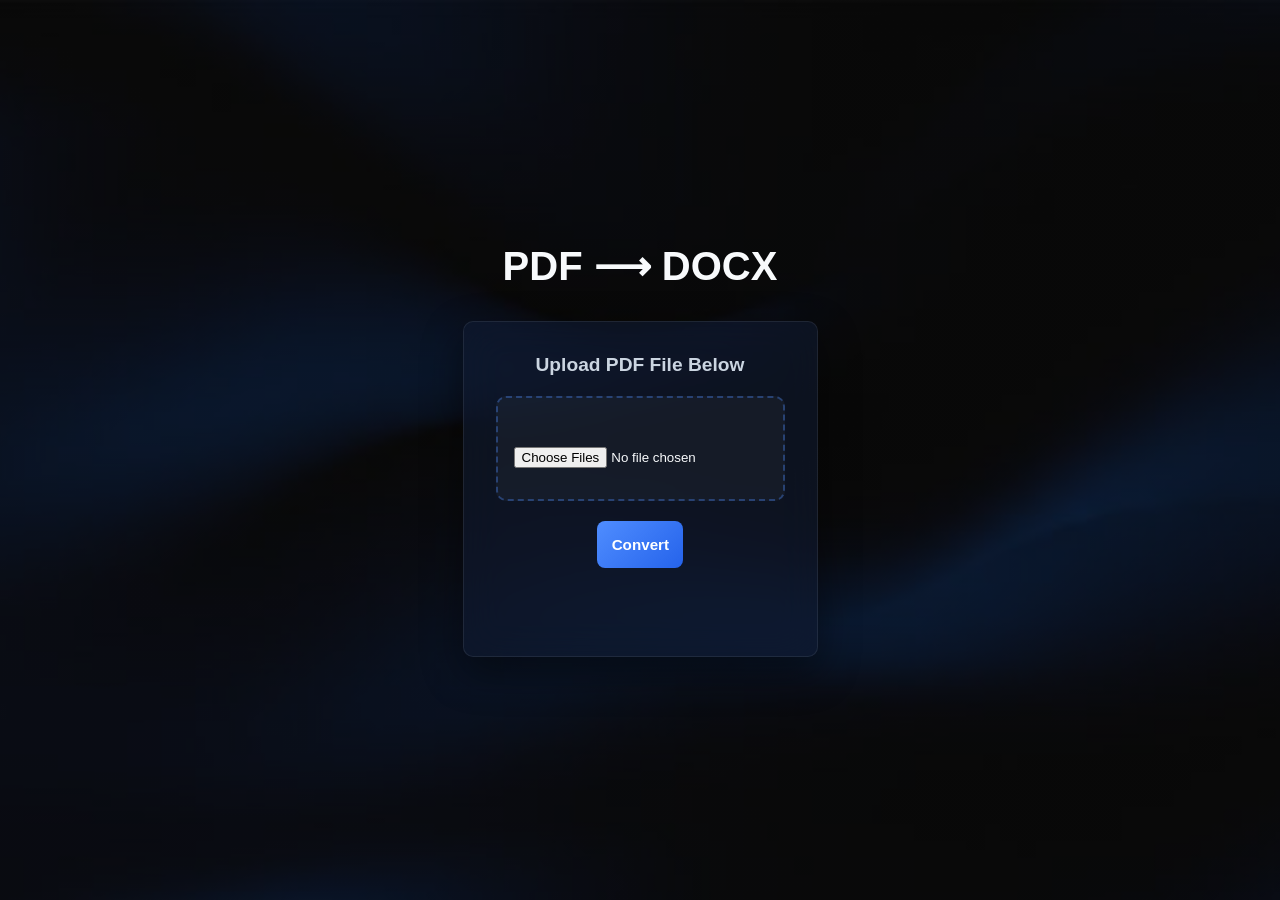
==== index.html @ 3636ff29 "Initial commit!" ====
<!DOCTYPE html>

<html>

<head>
    <meta charset="UTF-8">
    <title>PDF to Docx CONVERTER</title>
    <link rel="stylesheet" href="style.css">
</head>

<body>

    <h1>PDF ⟶ DOCX</h>
        <div class="Upload_File">
            <p>Upload PDF File Below</p>
            <div class="Upload_File_container">
                <!--Formate check : ONLY ALLOW PDF FILES-->
                <input type="file" id="pdfFile" multiple accept=".pdf">
            </div>
            <div id="cn_btn">
                <button id="convert_btn">Convert</button>
            </div>
            <p id="status"></p>
            <div id="download"></div>
            <div id="fileList">
            </div>
        </div>
        </div>

        <script src="script.js"></script>
</body>

</html>
---- style.css ----
* {
    margin: 0;
    padding: 0;
    box-sizing: border-box;
}

body {
    margin: 0;
    font-family: 'Segoe UI', Tahoma, Geneva, Verdana, sans-serif;

    background-image:
        linear-gradient(rgba(0, 0, 0, 0.65), rgba(0, 0, 0, 0.65)),
        url("./picfinal.jpeg");

    background-size: cover;
    background-position: center;
    background-repeat: no-repeat;
    background-attachment: fixed;

    min-height: 100vh;

    display: flex;
    flex-direction: column;
    justify-content: center;
    align-items: center;
}


h1 {
    font-size: 2.5rem;
    font-weight: 700;
    color: #F8FAFC;
    text-align: center;
    margin-bottom: 5rem;
    margin-top: 5rem;

}


.Upload_File {
    background: rgba(18, 28, 51, 0.55);
    backdrop-filter: blur(20px);
    border: 1px solid rgba(255, 255, 255, .08);
    border-radius: 10px;
    box-shadow: 0 15px 40px rgba(0, 0, 0, .45);
    padding: 32px;
    margin-top: 2rem;
    margin-bottom: 5 rem;
    ;
}

.Upload_File>p {
    font-size: 1.2rem;
    color: #CBD5E1;
    margin-bottom: 20px;
}

.Upload_File_container {
    border: 2px dashed rgba(79, 141, 255, .35);
    border-radius: 10px;
    padding: 28px 16px;
    text-align: center;
    background: rgba(255, 255, 255, .04);

    transition: border-color 0.2s ease, background 0.2s ease;
}

.Upload_File_container:hover {
    border-color: #4F8DFF;
    background: rgba(79, 141, 255, .08);
}

#cn_btn {
    display: flex;
    flex-direction: column;
    justify-items: center;
    align-items: center;
    gap: 20px;
}

#convert_btn {
    margin-top: 20px;
    padding: 15px;
    background: linear-gradient(135deg, #4F8DFF, #2563EB);
    color: #FFFFFF;
    border: none;
    border-radius: 8px;
    font-size: 0.95rem;
    font-weight: 600;
    transition: background 0.2s ease, transform 0.1s ease;
    width: 30%;
}

#convert_btn:hover {
    box-shadow: 0 0 25px rgba(79, 141, 255, .4);

    filter: brightness(110%);
}

#convert_btn:active {
    transform: scale(0.98);
}

#status {
    margin-top: 16px;
    font-size: 1rem;
    color: #CBD5E1;
    text-align: center;
    min-height: 20px;
}

#download {
    margin-top: 16px;
    text-align: center;
}

#download button {
    background: linear-gradient(135deg, #4F8DFF, #2563EB);
    border: 1px solid rgba(255, 255, 255, .15);

    color: #E2E8F0;
    border: none;
    padding: 10px 22px;
    border-radius: 8px;
    font-size: 0.9rem;
    font-weight: 600;
    cursor: pointer;
    transition: background 0.2s ease;
    width: 30%;
    height: 20%;

}

#download button:hover {
    box-shadow: 0 0 25px rgba(79, 141, 255, .4);

    filter: brightness(110%);
}

#fileList h3 {
    font-size: 1rem;
    color: #CBD5E1;
    margin: 20px;
    padding-bottom: 8px;
}

#fileList ul {
    list-style: none;
    padding: 0;
    margin: 0;
    display: flex;
    flex-direction: column;
    gap: 8px;
}

#fileList li {
    display: flex;
    align-items: center;
    justify-content: space-between;
    background: #1A2033;
    border: 1px solid #2D3748;
    border-radius: 10px;
    padding: 12px 16px;
    font-size: 0.9rem;
    color: #D1D5DB;
}

#fileList li:hover {
    border-color: #3B82F6;
    background: #1E2740;
}

#fileList li a {
    text-decoration: none;
}

#fileList li button {
    background: linear-gradient(135deg, #3B82F6, #2563EB);
    color: white;
    border: none;
    padding: 6px 14px;
    border-radius: 6px;
    font-size: 0.8rem;
    font-weight: 600;
    box-shadow: 0 2px 4px rgba(59, 130, 246, 0.25);
    margin: 5px;
}

#fileList li button:hover {
    box-shadow: 0 0 25px rgba(79, 141, 255, .4);

    filter: brightness(110%);
}
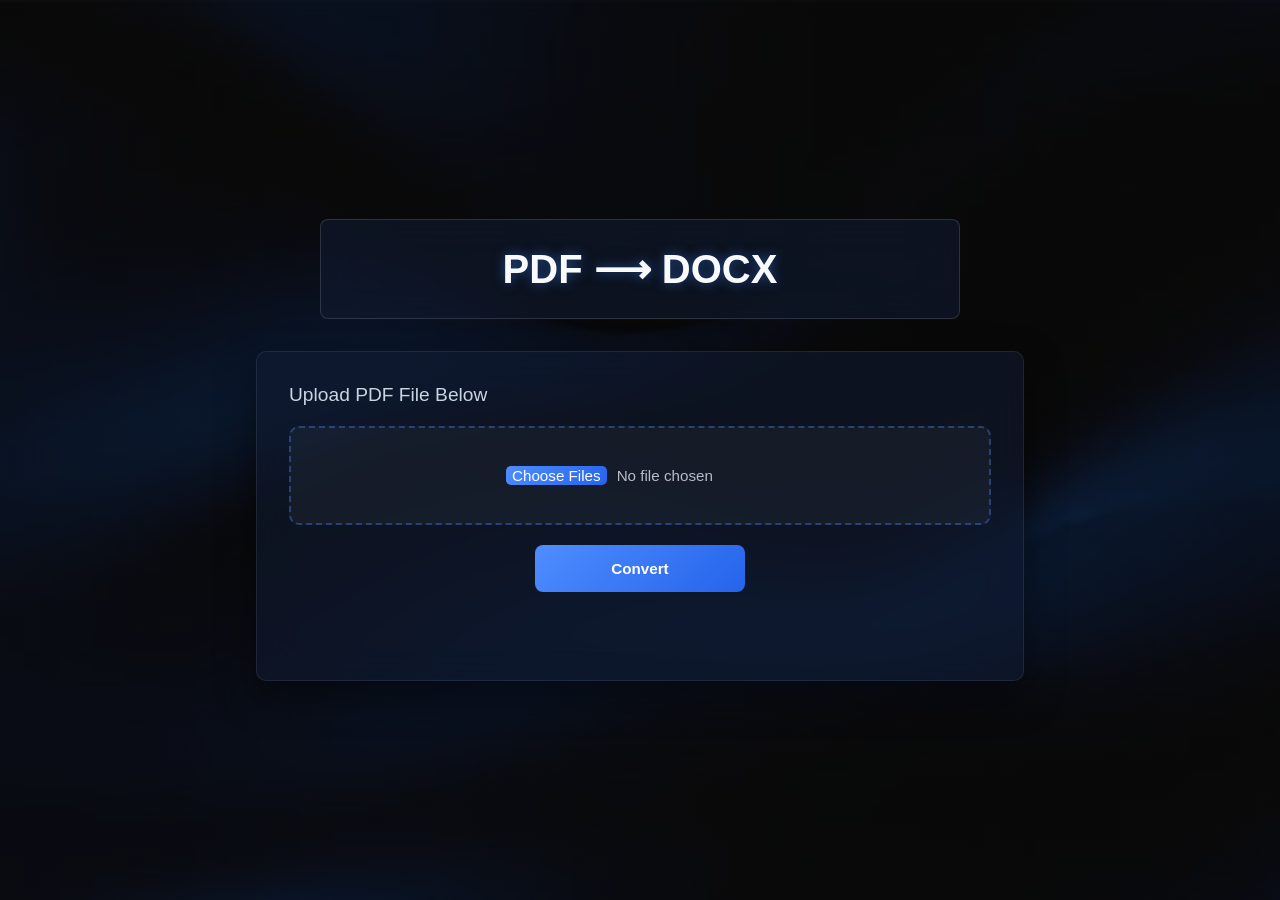
==== commit 1cc51192: "UI fix" ====
--- a/index.html
+++ b/index.html
@@ -9,25 +9,26 @@
 </head>
 
 <body>
+    <div class="container">
+        <h1>PDF ⟶ DOCX</h>
+    </div>
+    <div class="Upload_File">
+        <p>Upload PDF File Below</p>
+        <div class="Upload_File_container">
+            <!--Formate check : ONLY ALLOW PDF FILES-->
+            <input type="file" id="pdfFile" multiple accept=".pdf">
+        </div>
+        <div id="cn_btn">
+            <button id="convert_btn">Convert</button>
+        </div>
+        <p id="status"></p>
+        <div id="download"></div>
+        <div id="fileList">
+        </div>
+    </div>
+    </div>
 
-    <h1>PDF ⟶ DOCX</h>
-        <div class="Upload_File">
-            <p>Upload PDF File Below</p>
-            <div class="Upload_File_container">
-                <!--Formate check : ONLY ALLOW PDF FILES-->
-                <input type="file" id="pdfFile" multiple accept=".pdf">
-            </div>
-            <div id="cn_btn">
-                <button id="convert_btn">Convert</button>
-            </div>
-            <p id="status"></p>
-            <div id="download"></div>
-            <div id="fileList">
-            </div>
-        </div>
-        </div>
-
-        <script src="script.js"></script>
+    <script src="script.js"></script>
 </body>
 
 </html>
--- a/style.css
+++ b/style.css
@@ -25,6 +25,19 @@
     align-items: center;
 }
 
+.container {
+    border-radius: 8px;
+    border: 1px solid rgba(255, 255, 255, 0.134);
+    background: rgba(18, 28, 51, 0.55);
+    backdrop-filter: blur(20px);
+    width: 50%;
+    max-height: 100px;
+    display: flex;
+    flex-direction: column;
+    padding: 10px;
+    justify-content: center;
+    align-items: center;
+}
 
 h1 {
     font-size: 2.5rem;
@@ -33,9 +46,9 @@
     text-align: center;
     margin-bottom: 5rem;
     margin-top: 5rem;
-
-}
-
+    text-shadow: 0 0 12px rgba(59, 130, 246, 0.5);
+
+}
 
 .Upload_File {
     background: rgba(18, 28, 51, 0.55);
@@ -46,7 +59,7 @@
     padding: 32px;
     margin-top: 2rem;
     margin-bottom: 5 rem;
-    ;
+    width: 60%;
 }
 
 .Upload_File>p {
@@ -61,13 +74,33 @@
     padding: 28px 16px;
     text-align: center;
     background: rgba(255, 255, 255, .04);
-
-    transition: border-color 0.2s ease, background 0.2s ease;
 }
 
 .Upload_File_container:hover {
     border-color: #4F8DFF;
     background: rgba(79, 141, 255, .08);
+}
+
+
+input[type="file"] {
+    font-size: 0.95rem;
+    color: #B8BCC8;
+}
+
+
+input[type="file"]::file-selector-button {
+    margin: 10px;
+    border: none;
+    border-radius: 5px;
+    font-size: 1 rem;
+    background: linear-gradient(135deg, #4F8DFF, #2563EB);
+    color: #FFFFFF;
+}
+
+input[type="file"]::file-selector-button:hover {
+    box-shadow: 0 0 25px rgba(79, 141, 255, .4);
+
+    filter: brightness(110%);
 }
 
 #cn_btn {
@@ -87,7 +120,6 @@
     border-radius: 8px;
     font-size: 0.95rem;
     font-weight: 600;
-    transition: background 0.2s ease, transform 0.1s ease;
     width: 30%;
 }
 
@@ -97,9 +129,7 @@
     filter: brightness(110%);
 }
 
-#convert_btn:active {
-    transform: scale(0.98);
-}
+
 
 #status {
     margin-top: 16px;
